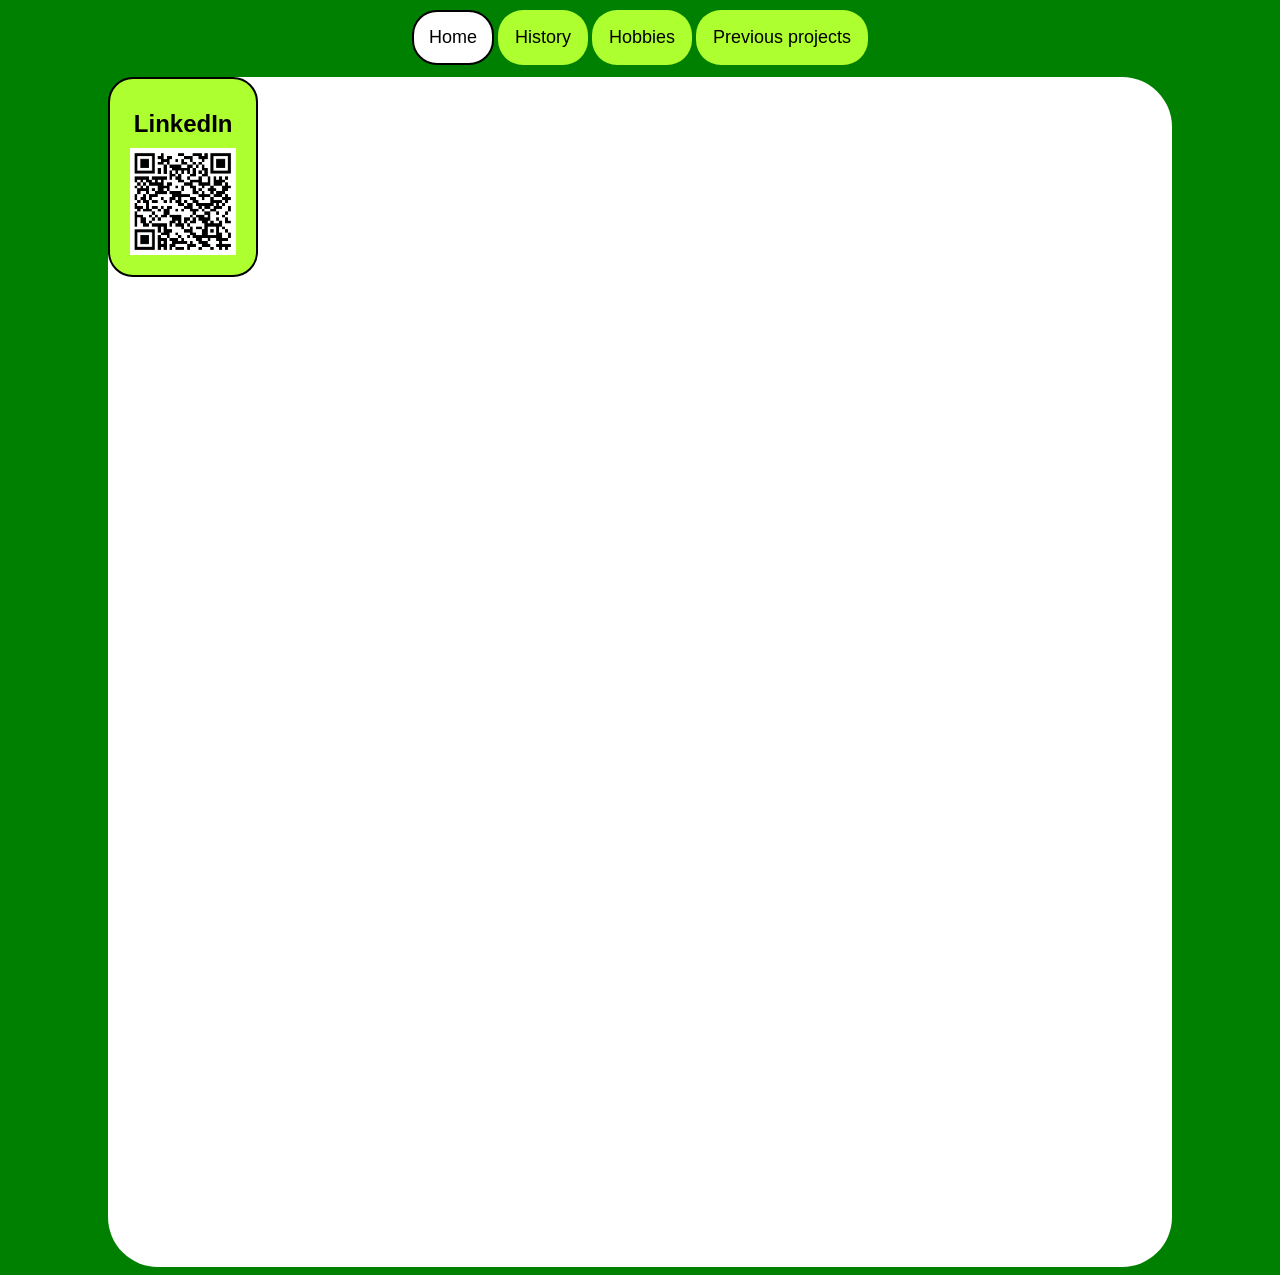
==== html_pages/index.html @ 851f9b84 "first commit" ====
<!DOCTYPE html>
<html lang="en">
<head>
    <meta charset="UTF-8">
    <meta name="viewport" content="width=device-width, initial-scale=1.0">
    <link rel="stylesheet" href="../css/stylesheet.css">
    <link rel="stylesheet" href="../css/home.css">
    <title>Nick Nijskens</title>
</head>
<body>
    <div class="navigation navigation_wrapper">
        <a class="navigation navigation_item navigation_link active" href="./index.html">Home</a>
        <a class="navigation navigation_item navigation_link" href="./history.html">History</a>
        <a class="navigation navigation_item navigation_link" href="./hobbies.html">Hobbies</a>
        <a class="navigation navigation_item navigation_link" href="./previous_projects.html">Previous projects</a>
    </div>

    <div class="home_content_wrapper content_wrapper">
        <div class="home_content"></div>

        <a class="home_content_qr" href="https://www.linkedin.com/in/nick-nijskens-6156591a6/" target="_blank"><h6 class="qr_title">LinkedIn</h6><img src="../images/linkedin_qr.png"></a>
    </div>
</body>
</html>
---- css/stylesheet.css ----
body {
    display: flex;
    flex-direction: column;
    justify-content: center;
    background-color: green;
}

.navigation_wrapper {
    display: flex;
    justify-content: center;
}

.navigation {
    display: flex;
}

.navigation_item {
    background-color: greenyellow;
    margin: 2px;
    padding: 15px;
    border-radius: 25px;
    border: 2px transparent solid;
}

.navigation_item:hover {
    border: 2px black solid;
    background-color: lightgray;
    transition: 0.3s;
}

.navigation_link {
    font-family:'Lucida Sans', 'Lucida Sans Regular', 'Lucida Grande', 'Lucida Sans Unicode', Geneva, Verdana, sans-serif;
    font-size: large;
    color: black;
    text-decoration: none;
}

.active {
    background-color: white;
    border: 2px black solid;
}

.content_wrapper {
    margin-left: 100px;
    margin-right: 100px;
    margin-top: 10px;
    background-color: white;
    height: 1190px;

    border-radius: 50px;
}
---- css/home.css ----
.home_content_qr {
    display: flex;
    flex-direction: column;
    background-color: greenyellow;
    border: 2px black solid;
    border-radius: 25px;
    width: 10%;
    padding: 20px;
    justify-content: center;
    text-decoration: none;
}

.qr_title {
    font-family: 'Lucida Sans', 'Lucida Sans Regular', 'Lucida Grande', 'Lucida Sans Unicode', Geneva, Verdana, sans-serif;
    font-size: x-large;
    color: black;
    display: flex;
    justify-content: center;
    margin: 10%;
}
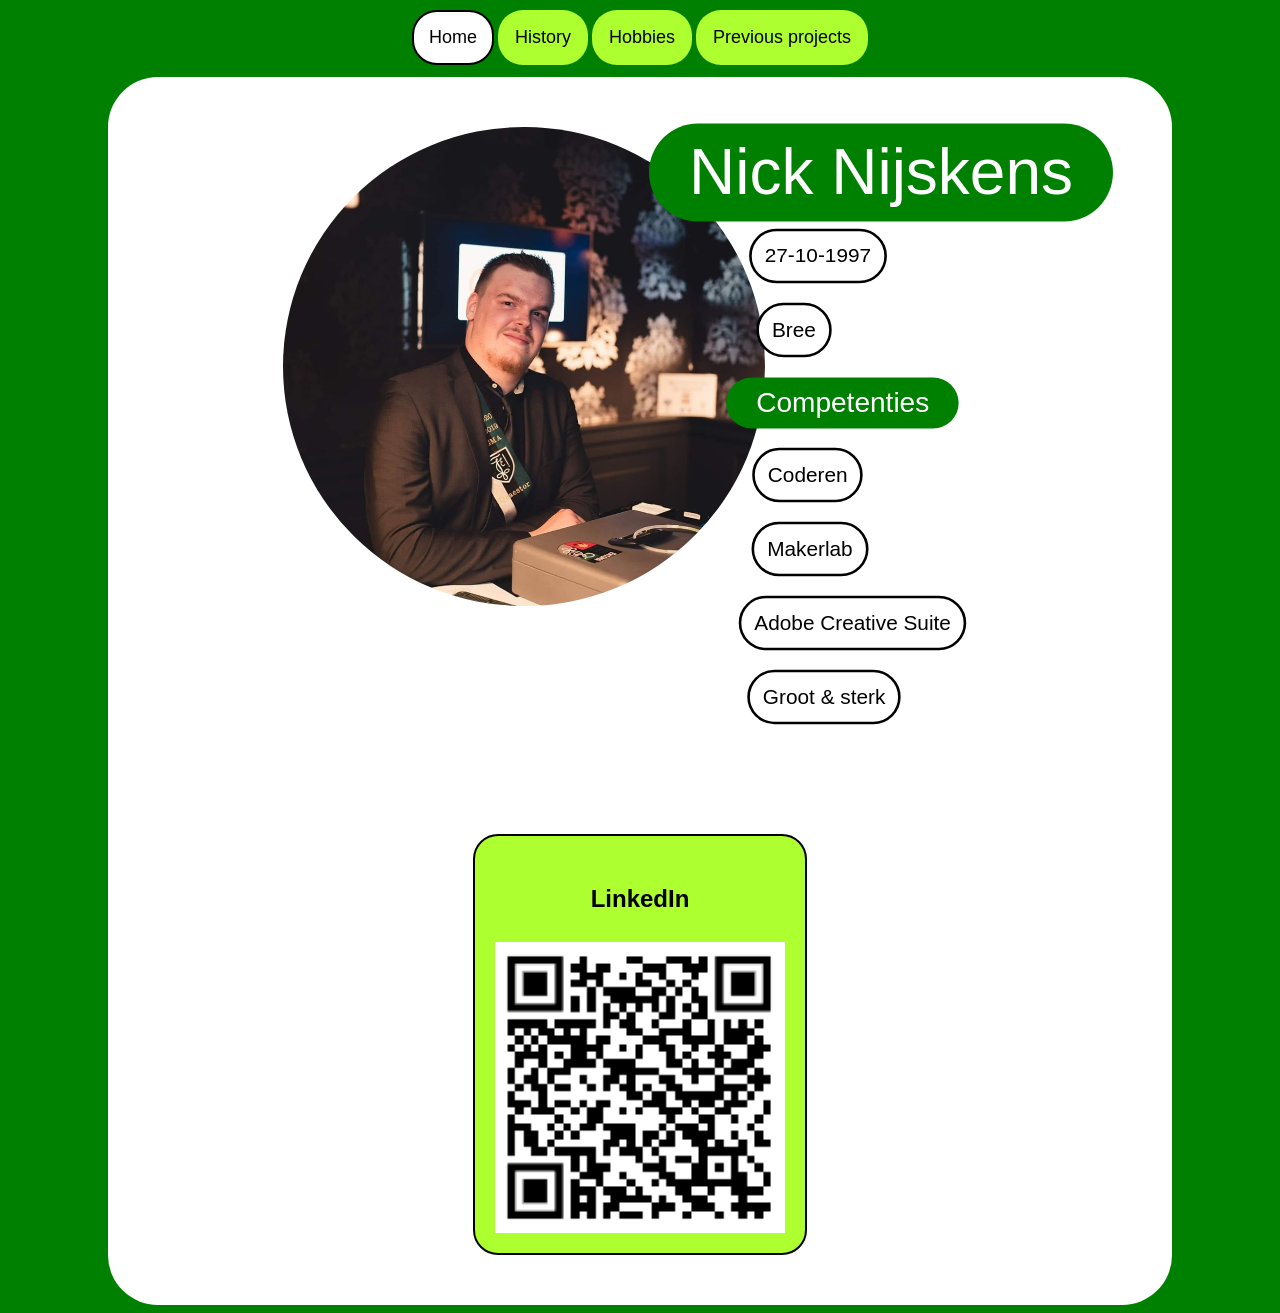
==== commit 38511b5c: "Finished site" ====
--- a/html_pages/index.html
+++ b/html_pages/index.html
@@ -16,9 +16,36 @@
     </div>
 
     <div class="home_content_wrapper content_wrapper">
-        <div class="home_content"></div>
+        <div class="home_content">
+            <div class="home_content_box">
 
-        <a class="home_content_qr" href="https://www.linkedin.com/in/nick-nijskens-6156591a6/" target="_blank"><h6 class="qr_title">LinkedIn</h6><img src="../images/linkedin_qr.png"></a>
-    </div>
+                <img class="home_content_image" src="../images/profile picture.png">
+
+                <div class="home_content_infolist">
+                <div class="home_content_box_wrap home_content_personal_info">
+                    <h1 class="home_content_name">Nick Nijskens</h1>
+                    <p class="home_content_text">27-10-1997</p>
+                    <p class="home_content_text">Bree</p>
+                </div>
+
+                
+                <div class="home_content_box_wrap">
+                <h3 class="home_content_title">Competenties</h3>
+                <p class="home_content_text">Coderen</p>
+                <p class="home_content_text">Makerlab</p>
+                <p class="home_content_text">Adobe Creative Suite</p>
+                <p class="home_content_text">Groot & sterk</p>
+                </div>
+                </div>
+
+            </div>
+
+            <div class="home_content_box">
+                <a class="home_content_qr" href="https://www.linkedin.com/in/nick-nijskens-6156591a6/" target="_blank"><h6 class="qr_title">LinkedIn</h6><img src="../images/linkedin_qr.png"></a>
+            </div>
+            
+        </div>
+
+        </div>
 </body>
 </html>
--- a/css/stylesheet.css
+++ b/css/stylesheet.css
@@ -45,7 +45,6 @@
     margin-right: 100px;
     margin-top: 10px;
     background-color: white;
-    height: 1190px;
 
     border-radius: 50px;
 }
--- a/css/home.css
+++ b/css/home.css
@@ -4,7 +4,7 @@
     background-color: greenyellow;
     border: 2px black solid;
     border-radius: 25px;
-    width: 10%;
+    width: 30%;
     padding: 20px;
     justify-content: center;
     text-decoration: none;
@@ -17,4 +17,68 @@
     display: flex;
     justify-content: center;
     margin: 10%;
+}
+
+.home_content {
+    display: flex;
+    flex-direction: column;
+    justify-content: center;
+}
+
+.home_content_box {
+    display: flex;
+    flex-direction: row;
+    justify-content: center;
+    margin: 50px;
+}
+
+.home_content_wrapper {
+    display: flex;
+    flex-direction: column;
+}
+
+.home_content_image {
+    border-radius: 50%;
+    width: 50%;
+    height: fit-content;
+}
+
+.home_content_box_wrap {
+    display: flex;
+    flex-direction: column;
+}
+
+.home_content_name {
+    background-color: green;
+    color: white;
+    padding: 6px 20px 6px 20px;
+    border-radius: 50px;
+    scale: 200%;
+
+    font-family: 'Lucida Sans', 'Lucida Sans Regular', 'Lucida Grande', 'Lucida Sans Unicode', Geneva, Verdana, sans-serif;
+    font-weight: 100;;
+}
+
+.home_content_title {
+    background-color: green;
+    color: white;
+    padding: 6px 20px 6px 20px;
+    border-radius: 50px;
+    width: fit-content;
+    scale: 150%;
+
+    font-family:'Lucida Sans', 'Lucida Sans Regular', 'Lucida Grande', 'Lucida Sans Unicode', Geneva, Verdana, sans-serif;
+    font-weight: 100;
+}
+
+.home_content_text {
+    border: 2px solid black;
+    background-color: white;
+    padding: 10px;
+    width: fit-content;
+    scale: 130%;
+    border-radius: 40px;
+
+    font-family:'Lucida Sans', 'Lucida Sans Regular', 'Lucida Grande', 'Lucida Sans Unicode', Geneva, Verdana, sans-serif;
+    font-weight: 100;
 }
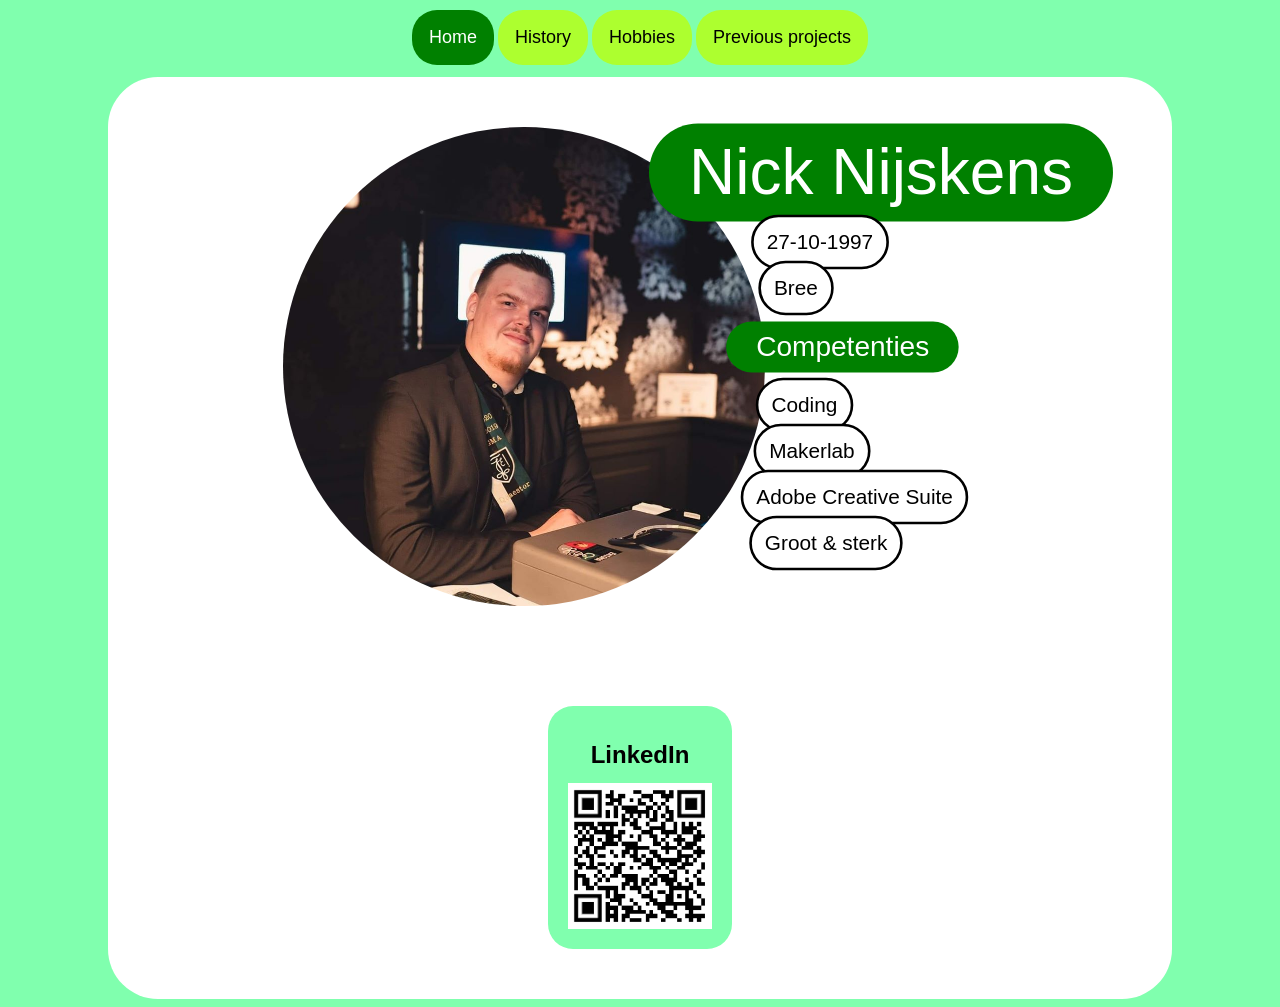
==== commit 9c6c11f4: "Add WIP tag and clean up content" ====
--- a/html_pages/index.html
+++ b/html_pages/index.html
@@ -5,7 +5,7 @@
     <meta name="viewport" content="width=device-width, initial-scale=1.0">
     <link rel="stylesheet" href="../css/stylesheet.css">
     <link rel="stylesheet" href="../css/home.css">
-    <title>Nick Nijskens</title>
+    <title>Nick Nijskens | WIP</title>
 </head>
 <body>
     <div class="navigation navigation_wrapper">
@@ -31,7 +31,7 @@
                 
                 <div class="home_content_box_wrap">
                 <h3 class="home_content_title">Competenties</h3>
-                <p class="home_content_text">Coderen</p>
+                <p class="home_content_text">Coding</p>
                 <p class="home_content_text">Makerlab</p>
                 <p class="home_content_text">Adobe Creative Suite</p>
                 <p class="home_content_text">Groot & sterk</p>
--- a/css/stylesheet.css
+++ b/css/stylesheet.css
@@ -2,7 +2,7 @@
     display: flex;
     flex-direction: column;
     justify-content: center;
-    background-color: green;
+    background-color: #80ffae;
 }
 
 .navigation_wrapper {
@@ -25,6 +25,7 @@
 .navigation_item:hover {
     border: 2px black solid;
     background-color: lightgray;
+    color: black;
     transition: 0.3s;
 }
 
@@ -36,8 +37,8 @@
 }
 
 .active {
-    background-color: white;
-    border: 2px black solid;
+    background-color: green;
+    color: white;
 }
 
 .content_wrapper {
--- a/css/home.css
+++ b/css/home.css
@@ -1,10 +1,9 @@
 .home_content_qr {
     display: flex;
     flex-direction: column;
-    background-color: greenyellow;
-    border: 2px black solid;
+    background-color: #80ffae;
     border-radius: 25px;
-    width: 30%;
+    width:15%;
     padding: 20px;
     justify-content: center;
     text-decoration: none;
@@ -78,6 +77,7 @@
     width: fit-content;
     scale: 130%;
     border-radius: 40px;
+    margin: 2px;
 
     font-family:'Lucida Sans', 'Lucida Sans Regular', 'Lucida Grande', 'Lucida Sans Unicode', Geneva, Verdana, sans-serif;
     font-weight: 100;
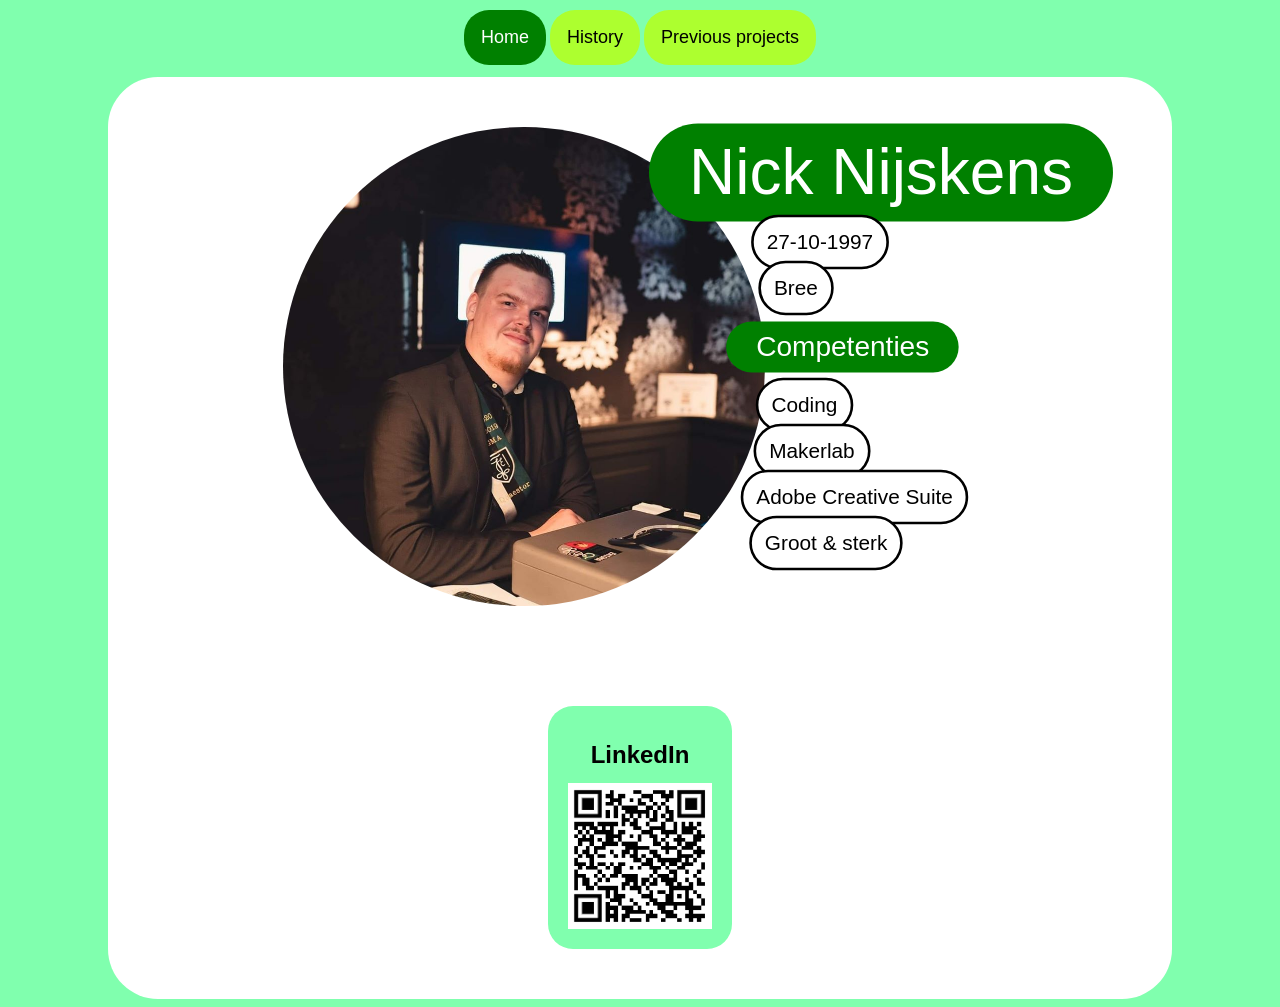
==== commit 4ca6cb69: "Remove hobbies page" ====
--- a/html_pages/index.html
+++ b/html_pages/index.html
@@ -11,7 +11,7 @@
     <div class="navigation navigation_wrapper">
         <a class="navigation navigation_item navigation_link active" href="./index.html">Home</a>
         <a class="navigation navigation_item navigation_link" href="./history.html">History</a>
-        <a class="navigation navigation_item navigation_link" href="./hobbies.html">Hobbies</a>
+        <!--<a class="navigation navigation_item navigation_link" href="./hobbies.html">Hobbies</a>-->
         <a class="navigation navigation_item navigation_link" href="./previous_projects.html">Previous projects</a>
     </div>
 
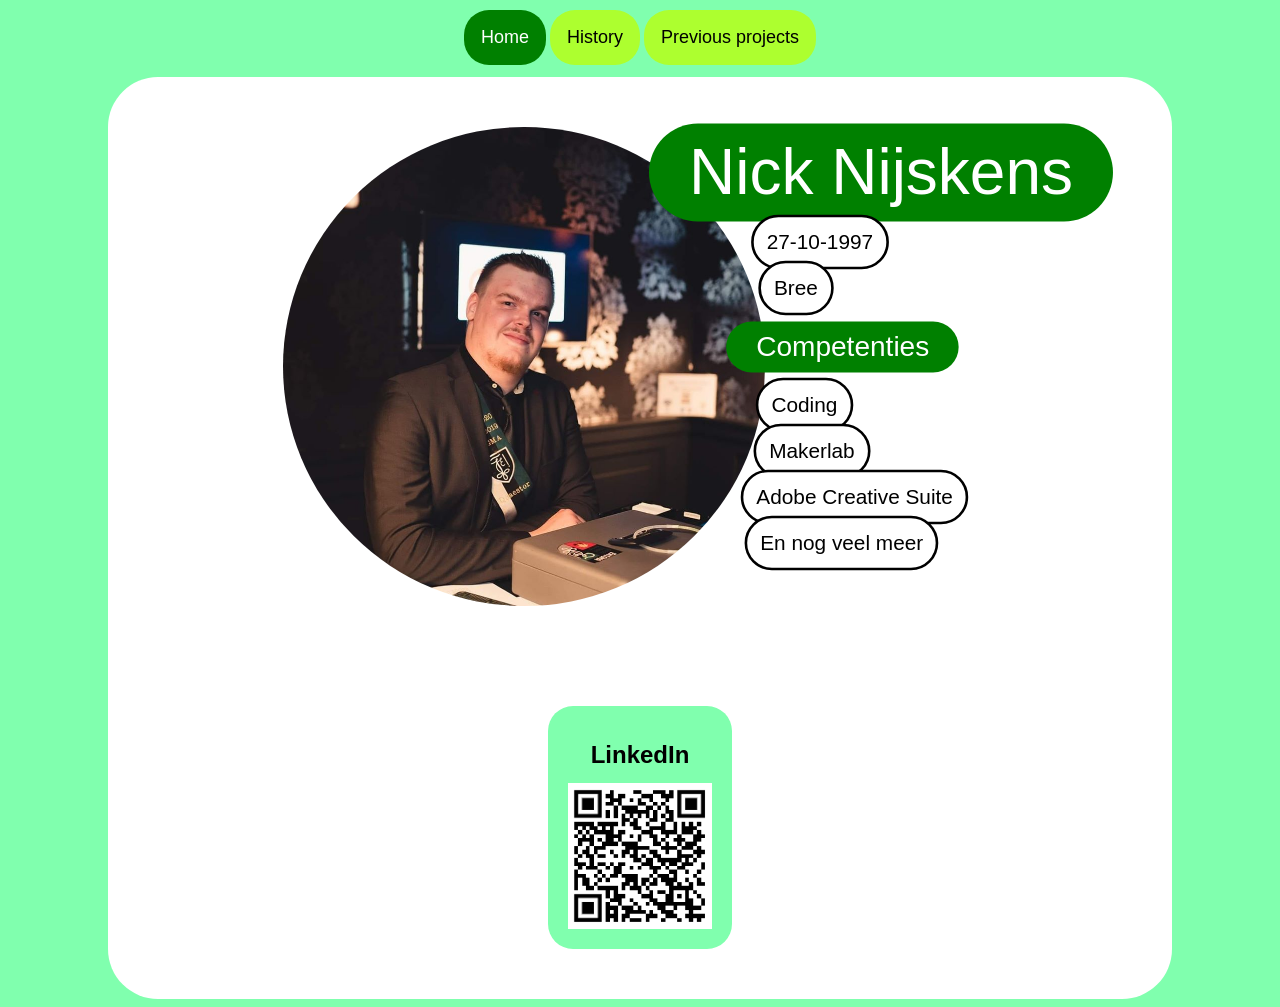
==== commit 89e82e68: "Add responsiveness" ====
--- a/html_pages/index.html
+++ b/html_pages/index.html
@@ -34,7 +34,7 @@
                 <p class="home_content_text">Coding</p>
                 <p class="home_content_text">Makerlab</p>
                 <p class="home_content_text">Adobe Creative Suite</p>
-                <p class="home_content_text">Groot & sterk</p>
+                <p class="home_content_text">En nog veel meer</p>
                 </div>
                 </div>
 
--- a/css/stylesheet.css
+++ b/css/stylesheet.css
@@ -48,4 +48,12 @@
     background-color: white;
 
     border-radius: 50px;
+}
+
+@media (max-width: 1250px){
+    .content_wrapper{
+        margin-left: 25px;
+        margin-right: 25px;
+        border-radius: 25px;
+    }
 }
--- a/css/home.css
+++ b/css/home.css
@@ -55,7 +55,7 @@
     scale: 200%;
 
     font-family: 'Lucida Sans', 'Lucida Sans Regular', 'Lucida Grande', 'Lucida Sans Unicode', Geneva, Verdana, sans-serif;
-    font-weight: 100;;
+    font-weight: 100;
 }
 
 .home_content_title {
@@ -81,4 +81,32 @@
 
     font-family:'Lucida Sans', 'Lucida Sans Regular', 'Lucida Grande', 'Lucida Sans Unicode', Geneva, Verdana, sans-serif;
     font-weight: 100;
+}
+
+@media (max-width: 1250px){
+    .home_content_box{
+        flex-direction: column;
+        align-items: center;
+        margin-left: 2%;
+        margin-right: 2%;
+    }
+    .home_content_image{
+        width: 100%;
+    }
+    .home_content_name {
+        width: 90%;
+        scale: 100%;
+        margin-bottom: 0%;
+    }
+    .home_content_text{
+        margin-top: -2%;
+        margin-left: 3%;
+        margin-bottom: 1%;
+    }
+    .home_content_box_wrap{
+        align-items: center;
+    }
+    .home_content_qr{
+        width: 80%;
+    }
 }
